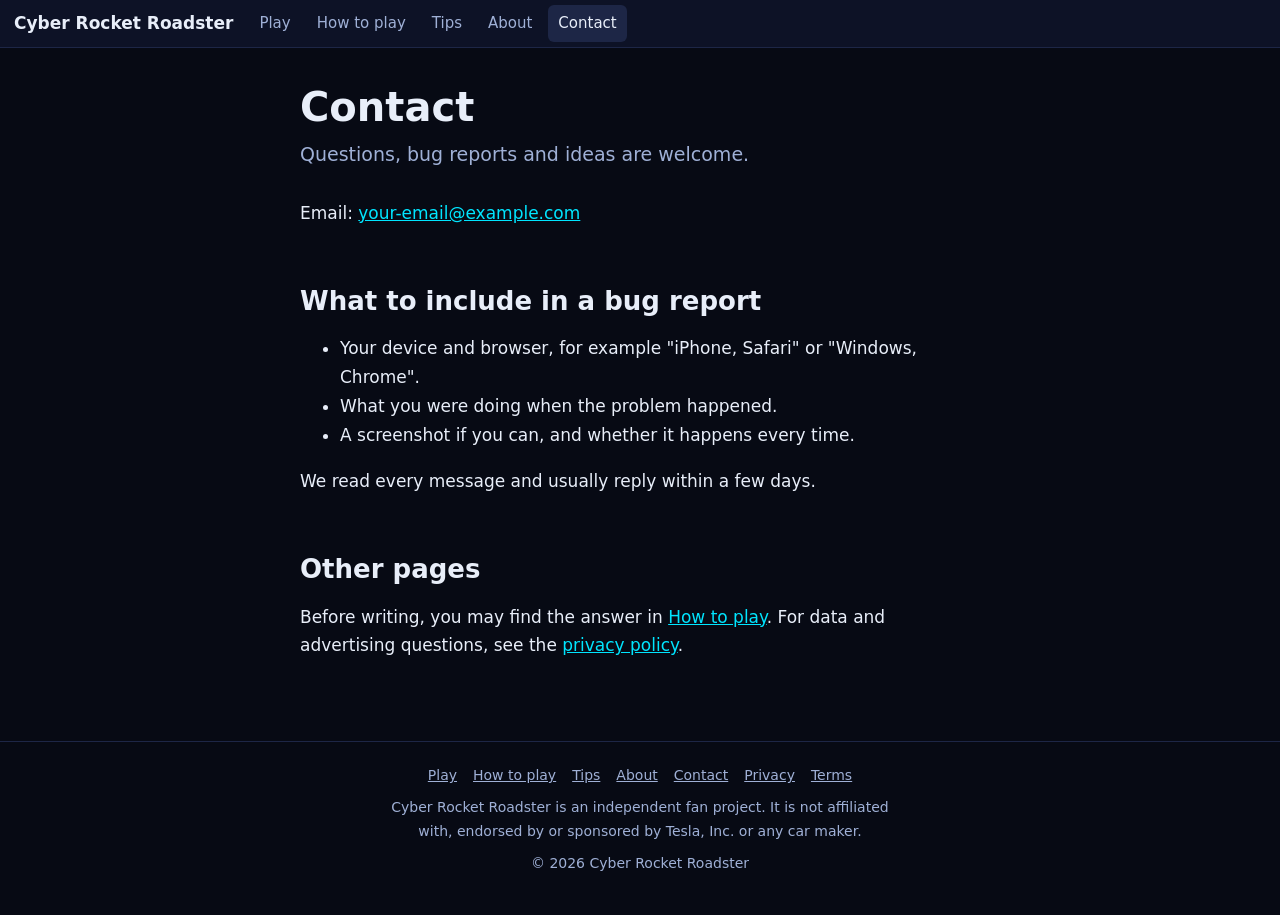
==== contact.html @ 83bdd28d "Add files via upload" ====
<!DOCTYPE html>
<html lang="en">
<head>
<meta charset="utf-8">
<meta name="viewport" content="width=device-width, initial-scale=1, viewport-fit=cover">
<meta name="theme-color" content="#070a14">
<title>Contact Cyber Rocket Roadster</title>
<meta name="description" content="Contact the maker of Cyber Rocket Roadster to report a bug, suggest a feature or ask a question.">
<link rel="canonical" href="https://tesla-roadster-game-fawn.vercel.app/contact">
<link rel="manifest" href="/manifest.webmanifest">
<link rel="apple-touch-icon" href="/icons/icon-180.png">
<link rel="stylesheet" href="/assets/site.css">
<meta name="google-adsense-account" content="ca-pub-5013547078596382">
<script async src="https://pagead2.googlesyndication.com/pagead/js/adsbygoogle.js?client=ca-pub-5013547078596382" crossorigin="anonymous"></script>
</head>
<body>
<header class="nav"><a class="brand" href="/">Cyber Rocket Roadster</a><a class="l" href="/">Play</a><a class="l" href="/how-to-play">How to play</a><a class="l" href="/blog">Tips</a><a class="l" href="/about">About</a><a class="l" href="/contact" aria-current="page">Contact</a></header>
<main class="wrap">
<h1>Contact</h1>
<p class="lede">Questions, bug reports and ideas are welcome.</p>
<p>Email: <a href="mailto:your-email@example.com">your-email@example.com</a></p>
<h2>What to include in a bug report</h2>
<ul>
<li>Your device and browser, for example "iPhone, Safari" or "Windows, Chrome".</li>
<li>What you were doing when the problem happened.</li>
<li>A screenshot if you can, and whether it happens every time.</li>
</ul>
<p>We read every message and usually reply within a few days.</p>
<h2>Other pages</h2>
<p>Before writing, you may find the answer in <a href="/how-to-play">How to play</a>. For data and advertising questions, see the <a href="/privacy">privacy policy</a>.</p>

</main>
<footer class="foot">
<nav aria-label="Footer"><a href="/">Play</a><a href="/how-to-play">How to play</a><a href="/blog">Tips</a><a href="/about">About</a><a href="/contact">Contact</a><a href="/privacy">Privacy</a><a href="/terms">Terms</a></nav>
<p>Cyber Rocket Roadster is an independent fan project. It is not affiliated with, endorsed by or sponsored by Tesla, Inc. or any car maker.</p>
<p>&copy; 2026 Cyber Rocket Roadster</p>
</footer>
</body></html>
---- assets/site.css ----
:root{--bg:#070a14;--bg2:#0d1226;--line:#1d2646;--fg:#e8eef9;--mut:#9fb0d6;--cy:#00e5ff;--or:#ff9800;color-scheme:dark}
*{box-sizing:border-box}
html{scroll-behavior:smooth}
@media (prefers-reduced-motion:reduce){html{scroll-behavior:auto}}
body{margin:0;background:var(--bg);color:var(--fg);font:17px/1.7 system-ui,-apple-system,"Segoe UI",Roboto,sans-serif;padding-top:env(safe-area-inset-top,0px)}
a{color:var(--cy)}a:hover{color:#8ff3ff}
:focus-visible{outline:2px solid var(--cy);outline-offset:2px}
.nav{height:48px;display:flex;align-items:center;gap:6px;padding:0 14px;background:var(--bg2);border-bottom:1px solid var(--line);overflow-x:auto;white-space:nowrap}
.nav .brand{font-weight:700;color:var(--fg);text-decoration:none;margin-right:10px}
.nav a.l{color:var(--mut);text-decoration:none;padding:6px 10px;border-radius:6px;font-size:15px}
.nav a.l:hover,.nav a.l[aria-current]{color:var(--fg);background:var(--line)}
.wrap{max-width:720px;margin:0 auto;padding:36px 20px 64px}
.wrap h1{font-size:clamp(28px,5vw,40px);line-height:1.15;margin:0 0 8px}
.wrap h2{font-size:clamp(21px,3.4vw,26px);line-height:1.25;margin:2.2em 0 .5em}
.wrap h3{font-size:18px;margin:1.6em 0 .3em}
.wrap p,.wrap li{max-width:68ch}
.lede{color:var(--mut);font-size:19px;margin:0 0 1.5em}
.meta{color:var(--mut);font-size:14px}
table{border-collapse:collapse;width:100%;margin:1em 0;font-size:16px;display:block;overflow-x:auto}
th,td{border:1px solid var(--line);padding:8px 12px;text-align:left;vertical-align:top}
th{background:var(--bg2)}
.card{border:1px solid var(--line);background:var(--bg2);border-radius:10px;padding:14px 18px;margin:1.2em 0}
.card h3{margin-top:0}
.posts{list-style:none;padding:0}
.posts li{border-top:1px solid var(--line);padding:18px 0}
.posts a{font-size:20px;font-weight:600;text-decoration:none}
.posts p{margin:4px 0 0;color:var(--mut)}
.ad{margin:2.4em 0;padding:0;min-height:0}
.ad small{display:block;color:var(--mut);font-size:11px;margin-bottom:4px}
.ad ins{display:block}
.ad ins[data-ad-status="unfilled"]{display:none}
.foot{border-top:1px solid var(--line);padding:22px 20px calc(30px + env(safe-area-inset-bottom,0px));text-align:center;color:var(--mut);font-size:14px}
.foot a{color:var(--mut);margin:0 8px}
.foot p{margin:.6em auto;max-width:60ch}
.btn{display:inline-block;background:var(--cy);color:#001418;font-weight:700;text-decoration:none;padding:10px 20px;border-radius:8px}
.btn:hover{background:#8ff3ff;color:#001418}
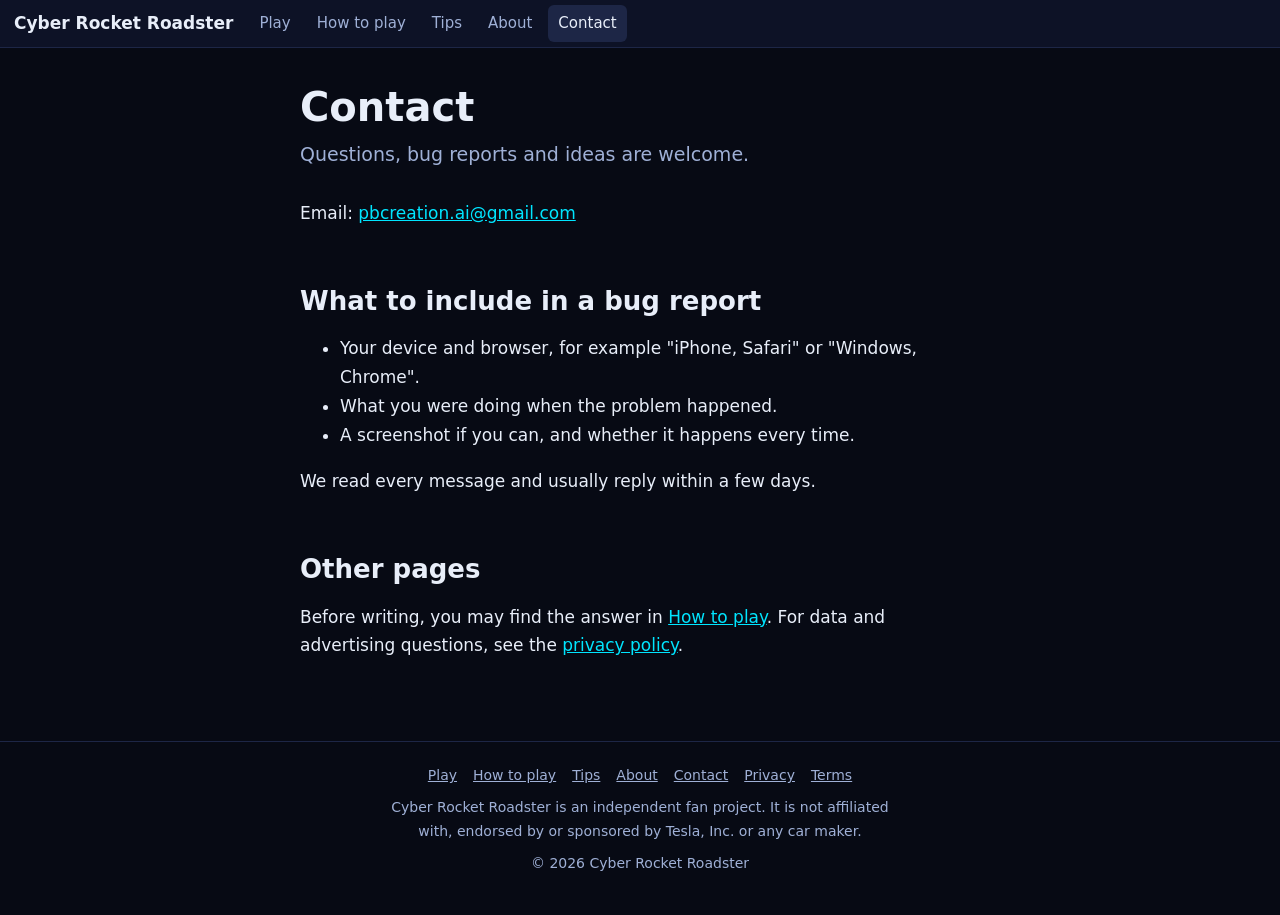
==== commit 010884ec: "Add files via upload" ====
--- a/contact.html
+++ b/contact.html
@@ -18,7 +18,7 @@
 <main class="wrap">
 <h1>Contact</h1>
 <p class="lede">Questions, bug reports and ideas are welcome.</p>
-<p>Email: <a href="mailto:your-email@example.com">your-email@example.com</a></p>
+<p>Email: <a href="mailto:pbcreation.ai@gmail.com">pbcreation.ai@gmail.com</a></p>
 <h2>What to include in a bug report</h2>
 <ul>
 <li>Your device and browser, for example "iPhone, Safari" or "Windows, Chrome".</li>
